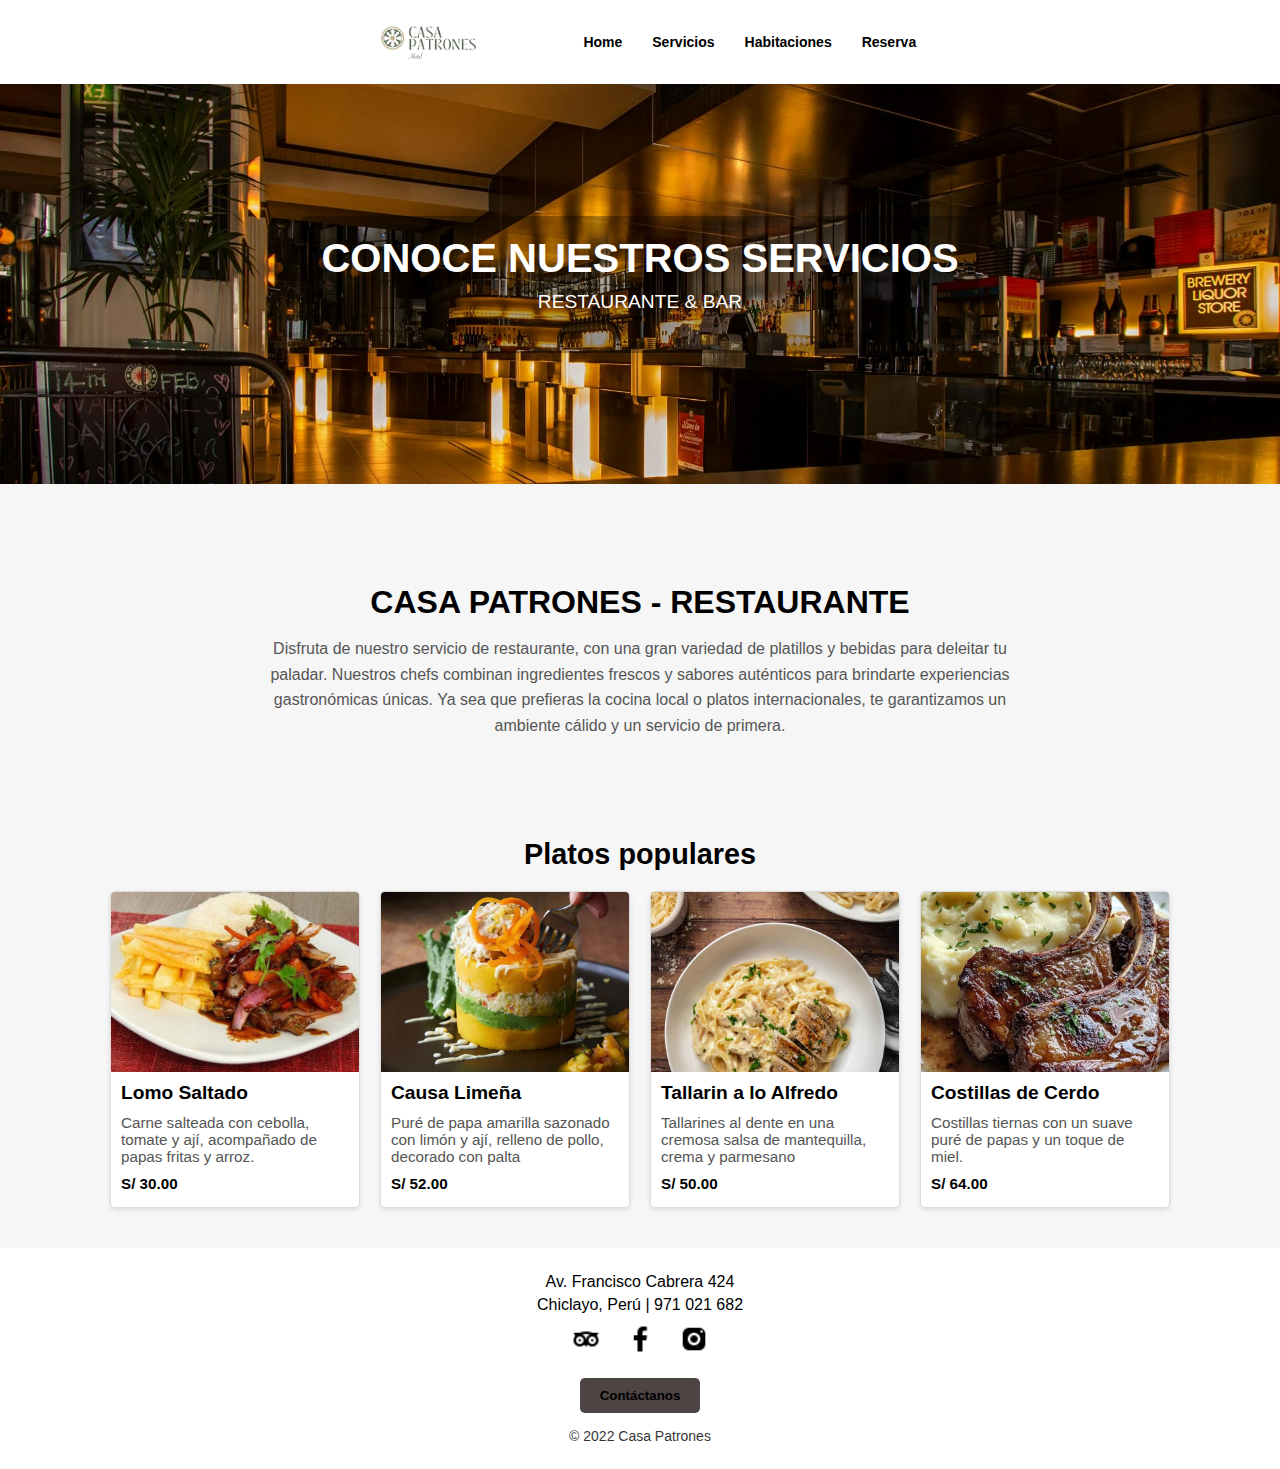
==== HotelCasaPatrones/services.html @ 2a3b5dd4 "Add files via upload" ====
<!DOCTYPE html>
<html lang="es">
<head>
    <meta charset="UTF-8">
    <meta name="viewport" content="width=device-width, initial-scale=1.0">
    <title>Conoce Nuestros Servicios - Casa Patrones</title>
    <link rel="stylesheet" href="css/styles.css"> 
    <link rel="stylesheet" href="css/services.css"><!-- Asegúrate de enlazar tu CSS -->
</head>
<body>

    <!-- CABECERA -->
    <header>
        <nav>
            <div class="logo">
                <img src="img/logo.jpg" alt="Casa Patrones Logo">
            </div>
            <ul class="nav-links">
                <li><a href="index.html">Home</a></li>
                <li><a href="services.html">Servicios</a></li>
                <li><a href="room.html">Habitaciones</a></li>
                <li><a href="#">Reserva</a></li>
            </ul>
        </nav>
    </header>

    <section class="hero">
        <div class="hero-content">
          <h1>CONOCE NUESTROS SERVICIOS</h1>
          <p>RESTAURANTE & BAR</p>
        </div>
      </section>

      <section class="restaurant-info">
        <h2>CASA PATRONES - RESTAURANTE</h2>
        <p>
            Disfruta de nuestro servicio de restaurante, con una gran variedad de platillos
            y bebidas para deleitar tu paladar. Nuestros chefs combinan ingredientes frescos
            y sabores auténticos para brindarte experiencias gastronómicas únicas. Ya sea que
            prefieras la cocina local o platos internacionales, te garantizamos un ambiente cálido 
            y un servicio de primera.
        </p>
      </section>
      
      
      <section class="popular-dishes">
        <h3>Platos populares</h3>
        <div class="cards-container">
          <div class="card">
            <img src="img/Lomo Saltado.jpg" alt="B Sangria">
            <h4>Lomo Saltado</h4>
            <p>Carne salteada con cebolla, tomate y ají, acompañado de papas fritas y arroz.</p>
            <p class="price">S/ 30.00</p>
          </div>
          <div class="card">
            <img src="img/Causa Limeña.jpg" alt="Pulpo Tostado">
            <h4>Causa Limeña</h4>
            <p>Puré de papa amarilla sazonado con limón y ají, relleno de pollo, decorado con palta</p>
            <p class="price">S/ 52.00</p>
          </div>
          <div class="card">
            <img src="img/Chicken Alfredo Pasta.jpg" alt="Zombie Amazónico">
            <h4>Tallarin a lo Alfredo</h4>
            <p>Tallarines al dente en una cremosa salsa de mantequilla, crema y parmesano</p>
            <p class="price">S/ 50.00</p>
          </div>
          <div class="card">
            <img src="img/Costillas.jpg" alt="Carrillera y Pasta con Hongos">
            <h4>Costillas de Cerdo</h4>
            <p>Costillas tiernas con un suave puré de papas y un toque de miel.</p>
            <p class="price">S/ 64.00</p>
          </div>
        </div>
      </section>
      
    

    <!-- PIE DE PÁGINA -->
    <footer class="footer">
        <div class="footer-content">
            <p>Av. Francisco Cabrera 424</p>
            <p>Chiclayo, Perú | 971 021 682</p>
            <div class="social-icons">
                <a href="#" class="social-icon"><img src="img/icons8-tripadvisor-24.png" alt="TripAdvisor"></a>
                <a href="#" class="social-icon"><img src="img/icons8-facebook-logo-24.png" alt="Facebook"></a>
                <a href="#" class="social-icon"><img src="img/icons8-instagram-24.png" alt="Instagram"></a>
            </div>
            <button class="contact-btn">Contáctanos</button>
            <p class="copyright">© 2022 Casa Patrones</p>
        </div>
    </footer>


<script src="js/services.js"></script>
</body>
</html>
---- HotelCasaPatrones/css/styles.css ----
/* Estilos globales */
* {
    font-family: Arial, sans-serif;
    margin: 0;
    padding: 0;
    box-sizing: border-box;
}

/* -------------------------- */
/* Estilos del slider */
/* -------------------------- */
.hero-slider {
    position: relative;
    width: 100%;
    height: 90vh; /* Se adapta al 90% de la altura del viewport */
    overflow: hidden;
}

.slider {
    display: flex;
    width: 300%;
    transition: transform 0.5s ease-in-out;
}

.slide {
    position: absolute;
    width: 100%;
    height: 100vh;
    background-size: cover;
    background-position: center;
    transition: opacity 1s ease-in-out;
    opacity: 0; /* Oculta todas las imágenes por defecto */
}

.slide:first-child {
    opacity: 1; /* Muestra la primera imagen */
}

.overlay {
    position: absolute;
    top: 0;
    left: 0;
    width: 100%;
    height: 100%;
    background: rgba(0, 0, 0, 0.5);
}

.slide-content {
    position: absolute;
    top: 50%;
    left: 50%;
    transform: translate(-50%, -50%);
    color: white;
    text-align: center;
}

/* -------------------------- */
/* Estilos del formulario de búsqueda */
/* -------------------------- */
.search-form {
    position: absolute;
    bottom: 100px;
    left: 50%;
    transform: translateX(-50%);
    background: rgba(255, 255, 255, 0.9);
    padding: 15px;
    border-radius: 8px;
    box-shadow: 0px 4px 6px rgba(0, 0, 0, 0.1);
}

.search-form form {
    display: flex;
    flex-wrap: wrap;
    justify-content: center;
    gap: 10px;
    align-items: center;
}

.form-group {
    display: flex;
    flex-direction: column;
    align-items: center;
    min-width: 120px;
}

.form-group label {
    font-weight: bold;
    margin-bottom: 5px;
}

.form-group input,
.form-group select {
    padding: 5px;
    border: 1px solid #ccc;
    border-radius: 4px;
}

.search-form button {
    height: 40px;
    padding: 5px 15px;
    border: none;
    background: #333;
    color: white;
    border-radius: 4px;
    cursor: pointer;
    font-weight: bold;
    transition: background 0.3s ease;
}

.search-form button:hover {
    background: #555;
}

/* -------------------------- */
/* Estilos de la sección About */
/* -------------------------- */
.about-section {
    padding: 80px 20px;
    background-color: #f5e7d3; /* Beige suave */
    display: flex;
    justify-content: center;
}

.about-container {
    display: flex;
    align-items: center;
    max-width: 1000px;
    width: 100%;
    gap: 40px;
}

.about-image img {
    width: 450px; /* Tamaño máximo controlado */
    height: auto;
    border-radius: 10px;
    box-shadow: 4px 4px 10px rgba(0, 0, 0, 0.1);
}

.about-content {
    flex: 1;
    text-align: justify;
}

.about-content h2 {
    font-size: 32px;
    color: #333;
    margin-bottom: 15px;
}

.about-content p {
    font-size: 18px;
    color: #666;
    line-height: 1.6;
}

/* -------------------------- */
/* Estilos del Nav (cabecera) */
/* -------------------------- */
nav {
    display: flex;
    justify-content: center; /* Centra los elementos horizontalmente */
    align-items: center;
    padding: 10px 20px;
    background: #ffffff;
    gap: 60px;
}

.logo img {
    height: 60px;
}

.nav-links {
    list-style: none;
    display: flex;
    justify-content: center;
    align-items: center;
    padding: 0;
}

.nav-links li {
    margin: 0 15px;
}

.nav-links a {
    font-size: 14px;
    color: black;
    text-decoration: none;
    font-weight: bold;
    transition: color 0.3s ease;
}

.nav-links a:hover {
    color: #685121;
}

.reserva-btn {
    background: #002b1c;
    color: white;
    padding: 8px 15px;
    border-radius: 5px;
}

/* -------------------------- */
/* Estilos del Mapa */
/* -------------------------- */
.map-section {
    text-align: center;
    padding: 50px 20px;
    background-color: #f5e7d3;
}

.map-container {
    max-width: 800px;
    margin: auto;
    border-radius: 10px;
    overflow: hidden;
    box-shadow: 0px 4px 8px rgba(0, 0, 0, 0.2);
}

/* -------------------------- */
/* Estilos del Footer */
/* -------------------------- */
.footer {
    background: #ffffff;
    text-align: center;
    padding: 20px;
    font-size: 16px;
}

.footer-content {
    max-width: 600px;
    margin: auto;
}

.footer p {
    margin: 5px 0;
    color: black;
}

.social-icons {
    margin: 10px 0;
}

.social-icon img {
    width: 30px;  /* Tamaño de los íconos */
    margin: 0 10px;
    transition: transform 0.3s ease;
}

.social-icon img:hover {
    transform: scale(1.1);
}

.contact-btn {
    background: rgb(79, 68, 68);
    color: black;
    border: none;
    padding: 10px 20px;
    margin: 10px 0;
    font-weight: bold;
    cursor: pointer;
    border-radius: 5px;
    transition: background 0.3s ease;
}

.contact-btn:hover {
    background: #8b8383;
    color: white;
}

.copyright {
    font-size: 14px;
    margin-top: 10px;
    opacity: 0.8;
}

/* -------------------------- */
/* MEDIA QUERIES PARA RESPONSIVIDAD */
/* -------------------------- */

/* Para pantallas pequeñas (móviles) */
@media (max-width: 768px) {
    /* Ajusta la cabecera: menú en columna */
    nav {
        flex-direction: column;
        gap: 10px;
        padding: 10px;
    }
    .nav-links {
        flex-direction: column;
    }
    
    /* Formulario de búsqueda más compacto */
    .search-form {
        bottom: 20px;
        width: 90%;
        padding: 10px;
    }
    
    /* Sección About en columna */
    .about-section {
        padding: 40px 10px;
    }
    .about-container {
        flex-direction: column;
        gap: 20px;
    }
    .about-image img {
        width: 100%;
        max-width: 300px;
    }
    
    /* Ajuste del mapa */
    .map-container {
        width: 100%;
    }
    
    /* Footer */
    .footer {
        padding: 15px;
        font-size: 14px;
    }
}

/* Para pantallas medianas (tabletas) */
@media (max-width: 1024px) {
    .about-container {
        flex-direction: column;
        gap: 20px;
    }
    .about-image img {
        width: 100%;
        max-width: 350px;
    }
}
---- HotelCasaPatrones/css/services.css ----
body {
    background-color: #f6f6f6;
    font-family: Arial, sans-serif;
    justify-content: center;
    align-items: center;
}

/***** HERO BANNER *****/
.hero {
    position: relative;        /* Permite colocar contenido encima */
    width: 100%;
    height: 400px;             /* Ajusta la altura según tu gusto */
    background: url("/HotelCasaPatrones/img/Hero1.jpg") center/cover no-repeat;
    /* 'center/cover' hace que la imagen se ajuste manteniendo la proporción */
    display: flex;
    align-items: center;       /* Centra verticalmente el contenido */
    justify-content: center;   /* Centra horizontalmente el contenido */
  }
  
  .hero-content {
    text-align: center;
    color: #fff;               /* Texto blanco para contrastar con la imagen */
    background: rgba(0,0,0,0.3); /* Opcional: un fondo semi-transparente */
    padding: 20px;             /* Espacio interno alrededor del texto */
    border-radius: 5px;        /* Esquinas redondeadas, opcional */
  }
  
  .hero-content h1 {
    font-size: 2.5rem;
    margin: 0 0 10px;
  }
  
  .hero-content p {
    font-size: 1.2rem;
    margin-bottom: 20px;
  }
  
  .hero-button {
    padding: 10px 20px;
    font-size: 1rem;
    background-color: #f90;    /* Color de botón */
    color: #fff;
    border: none;
    cursor: pointer;
    border-radius: 3px;
  }
  .hero-button:hover {
    background-color: #c60;    /* Efecto hover */
  }
  
  /***** SECCIÓN RESTAURANT *****/
.restaurant-section {
  text-align: center;
  margin: 40px auto; /* Espacio superior e inferior */
  max-width: 1200px; /* Limita el ancho en pantallas grandes */
  padding: 0 20px;   /* Espacio lateral para pantallas pequeñas */
}

.restaurant-section h2 {
  font-size: 2rem;
  margin-bottom: 10px;
}

.restaurant-description {
  font-size: 1.1rem;
  color: #555; /* Color de texto un poco gris */
  margin-bottom: 20px;
}

/***** SECCIÓN PLATOS POPULARES *****/
.popular-dishes {
  text-align: center;
  margin: 40px auto;
  max-width: 1200px;
  padding: 0 20px;
}

.popular-dishes h3 {
  font-size: 1.8rem;
  margin-bottom: 20px;
}

/***** CONTENEDOR DE TARJETAS *****/
.cards-container {
  display: flex;
  flex-wrap: wrap;       /* Permite que las tarjetas bajen de línea en pantallas pequeñas */
  justify-content: center; /* Centra las tarjetas */
  gap: 20px;             /* Espacio entre tarjetas */
}

.card {
  background-color: #fff;
  border: 1px solid #ddd;
  border-radius: 5px;
  width: 250px;          /* Ancho fijo para cada tarjeta */
  box-shadow: 0 2px 5px rgba(0,0,0,0.1);
  overflow: hidden;
  text-align: left;      /* Alineación interna de la tarjeta */
}

.card img {
  width: 100%;
  height: 180px;       /* Ajusta la altura a tu preferencia */
  object-fit: cover;   /* Recorta la imagen para llenar el espacio */
  display: block;      /* Quita espacios fantasma en imágenes inline */
}


.card h4 {
  font-size: 1.2rem;
  margin: 10px;
}

.card p {
  font-size: 0.95rem;
  margin: 10px;
  color: #555;
}

.card .price {
  font-weight: bold;
  color: #000;
  margin-bottom: 15px;
}

.restaurant-info {
  margin-top: 100px;  /* Aumenta este valor según necesites */
  max-width: 800px;
  margin-left: auto;
  margin-right: auto;
  text-align: center;
  padding: 0 20px;
}


.restaurant-info h2 {
  font-size: 2rem;
  margin-bottom: 15px;
}

.restaurant-info p {
  font-size: 1rem;
  line-height: 1.6;
  color: #555;           /* Color gris suave */
}

.popular-dishes {
  margin-top: 100px; /* Ajusta el valor según tu preferencia */
}
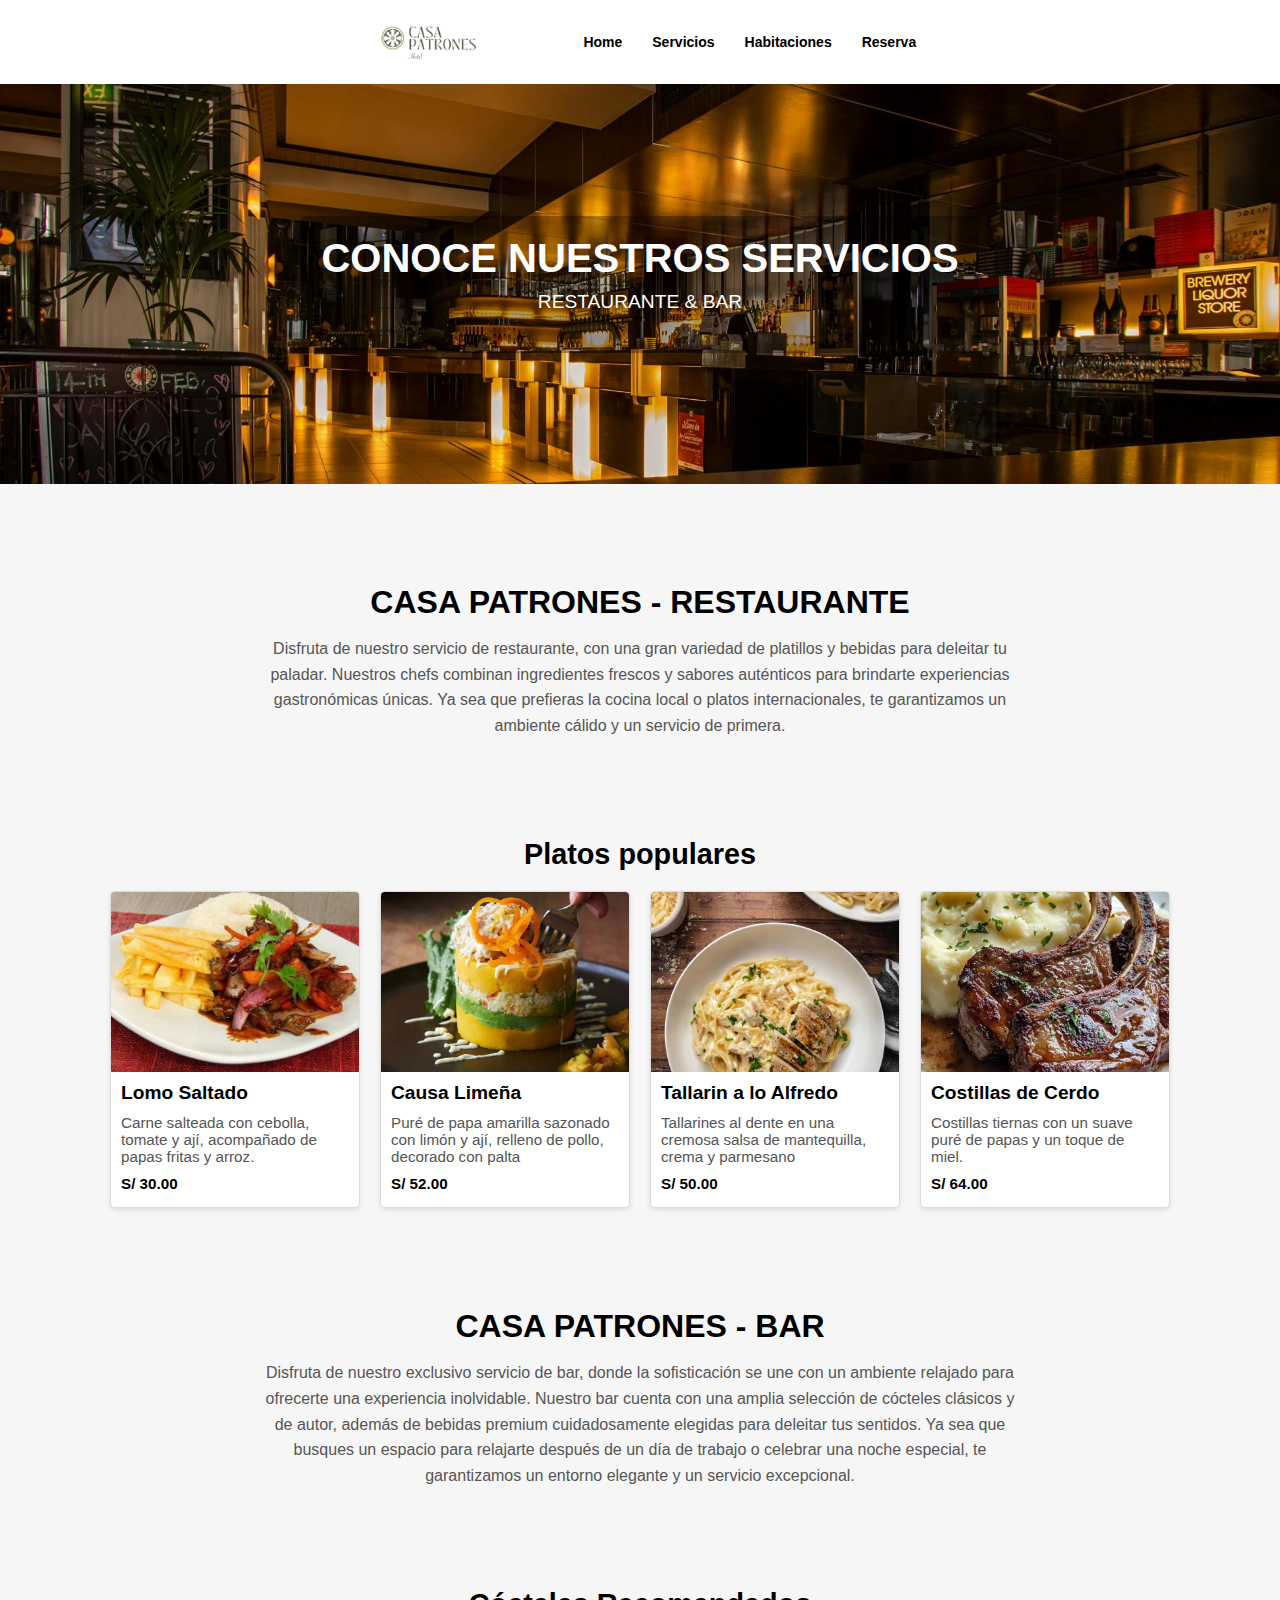
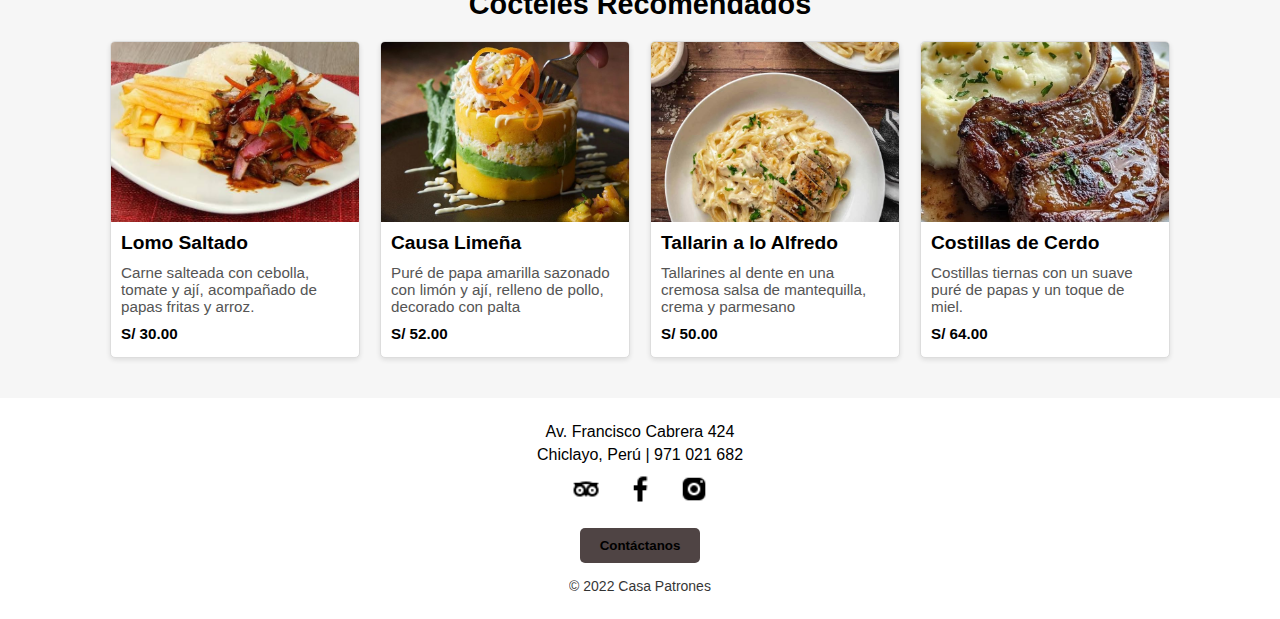
==== commit ac4c6c36: "Agregue información del Bar" ====
--- a/HotelCasaPatrones/services.html
+++ b/HotelCasaPatrones/services.html
@@ -72,6 +72,49 @@
           </div>
         </div>
       </section>
+
+
+      <section class="restaurant-info">
+        <h2>CASA PATRONES - BAR</h2>
+        <p>
+          Disfruta de nuestro exclusivo servicio de bar, donde la sofisticación se une con un ambiente relajado
+           para ofrecerte una experiencia inolvidable. Nuestro bar cuenta con una amplia selección de cócteles clásicos
+            y de autor, además de bebidas premium cuidadosamente elegidas para deleitar tus sentidos. Ya sea que busques
+             un espacio para relajarte después de un día de trabajo o celebrar una noche especial, te garantizamos un entorno
+              elegante y un servicio excepcional.
+        </p>
+      </section>
+      
+      
+      <section class="popular-dishes">
+        <h3>Cócteles Recomendados</h3>
+        <div class="cards-container">
+          <div class="card">
+            <img src="img/Lomo Saltado.jpg" alt="B Sangria">
+            <h4>Lomo Saltado</h4>
+            <p>Carne salteada con cebolla, tomate y ají, acompañado de papas fritas y arroz.</p>
+            <p class="price">S/ 30.00</p>
+          </div>
+          <div class="card">
+            <img src="img/Causa Limeña.jpg" alt="Pulpo Tostado">
+            <h4>Causa Limeña</h4>
+            <p>Puré de papa amarilla sazonado con limón y ají, relleno de pollo, decorado con palta</p>
+            <p class="price">S/ 52.00</p>
+          </div>
+          <div class="card">
+            <img src="img/Chicken Alfredo Pasta.jpg" alt="Zombie Amazónico">
+            <h4>Tallarin a lo Alfredo</h4>
+            <p>Tallarines al dente en una cremosa salsa de mantequilla, crema y parmesano</p>
+            <p class="price">S/ 50.00</p>
+          </div>
+          <div class="card">
+            <img src="img/Costillas.jpg" alt="Carrillera y Pasta con Hongos">
+            <h4>Costillas de Cerdo</h4>
+            <p>Costillas tiernas con un suave puré de papas y un toque de miel.</p>
+            <p class="price">S/ 64.00</p>
+          </div>
+        </div>
+      </section>
       
     
 
